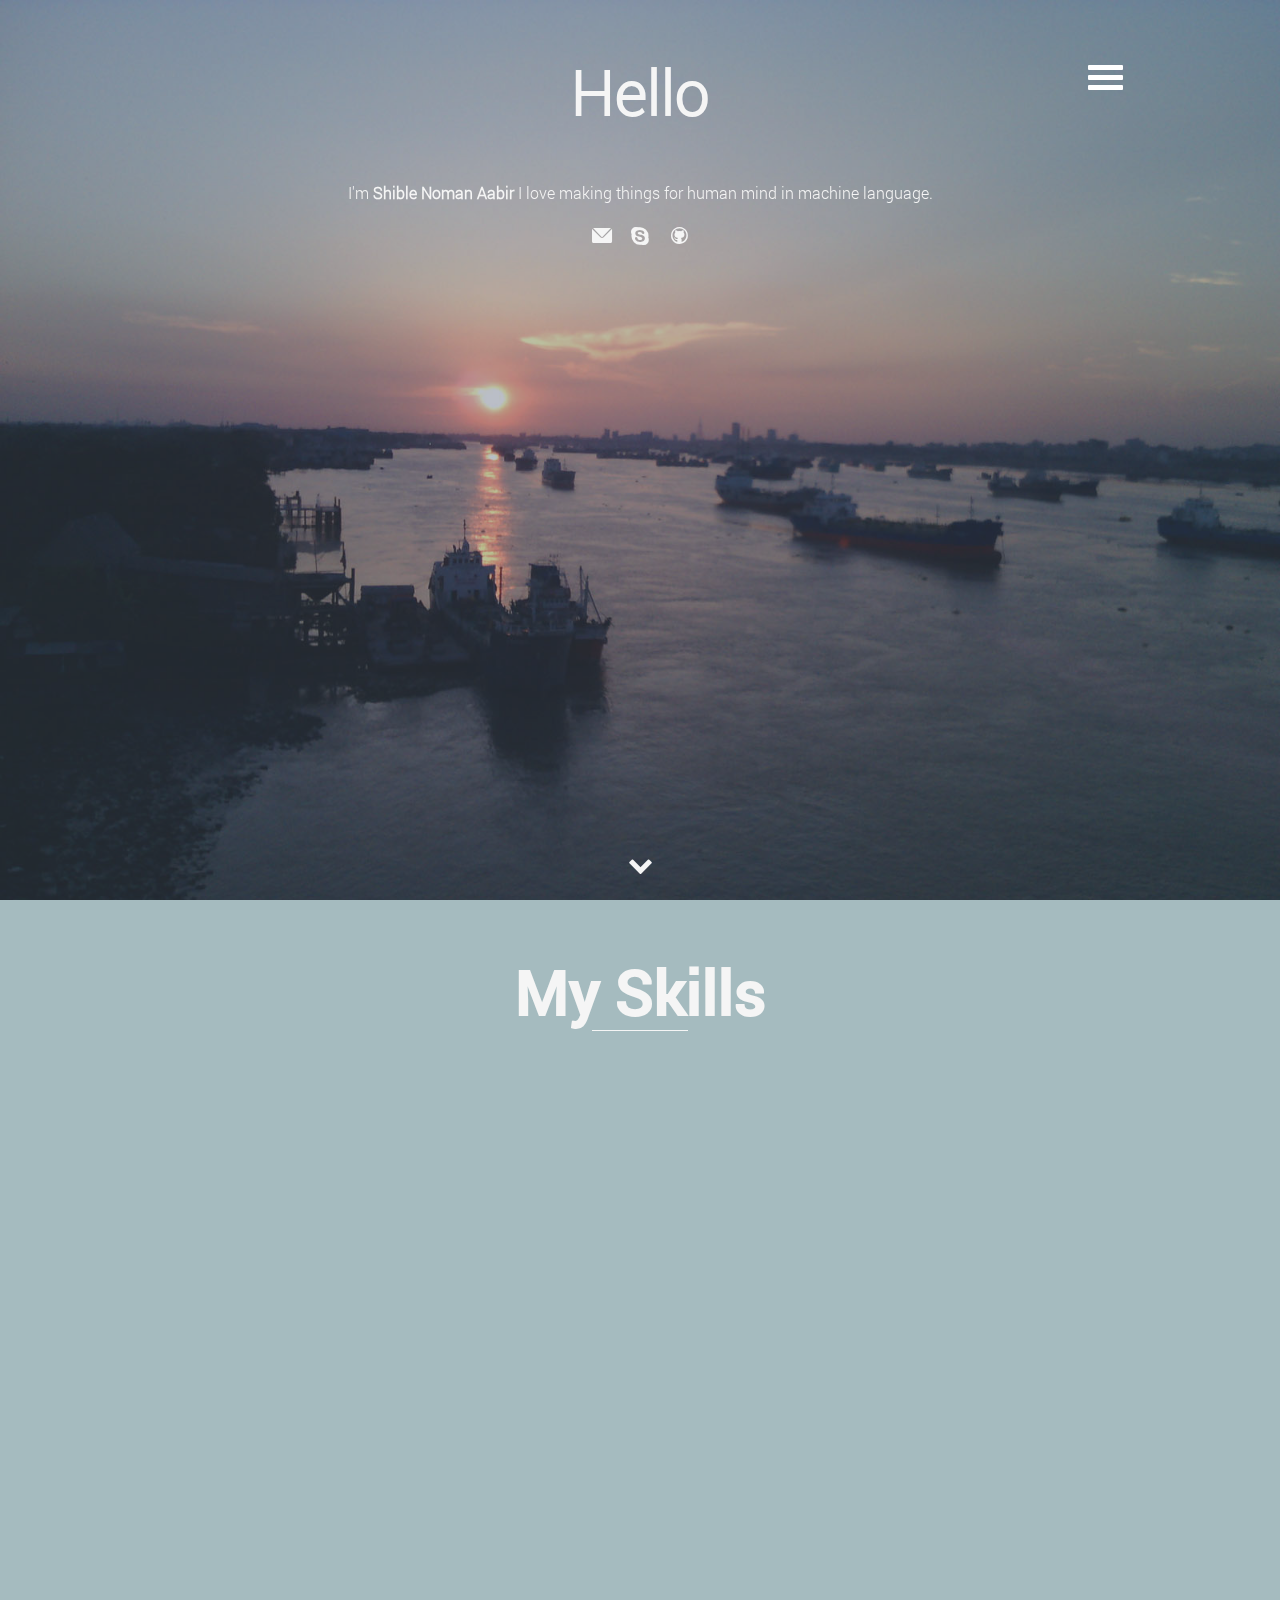
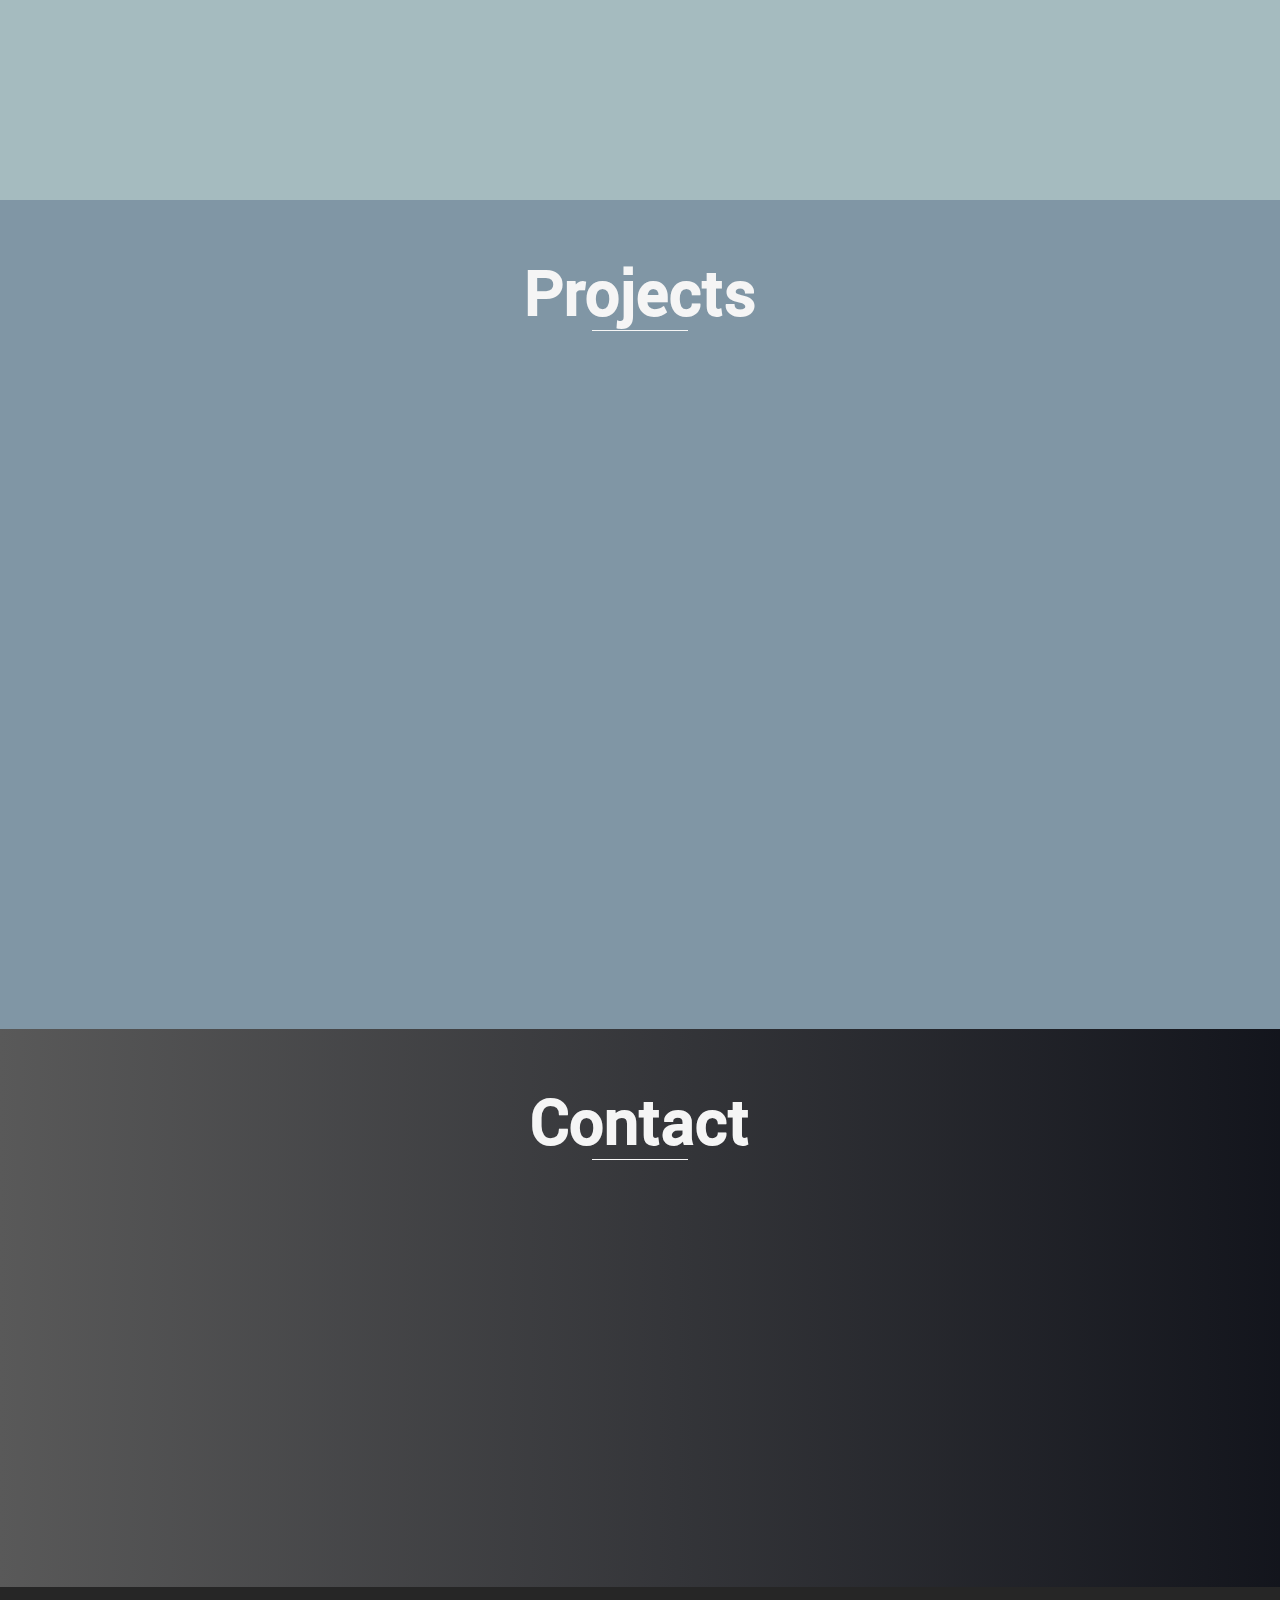
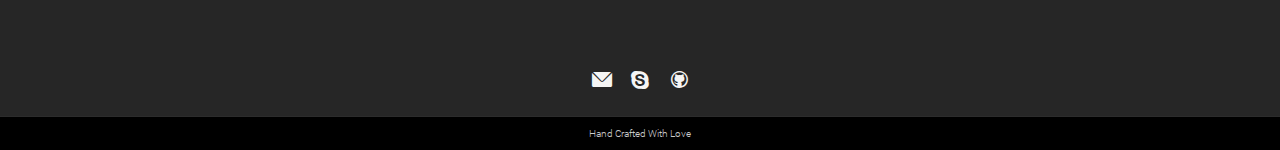
==== index.html @ aaeec803 "Index file changed to HTML" ====
<!DOCTYPE html>
<html lang="en">
<head>
<meta charset="utf-8">
<meta http-equiv="X-UA-Compatible" content="IE=Edge,chrome=1"/>
<meta name="viewport" content="width=device-width, initial-scale=1.0, maximum-scale=1.0, user-scalable=0">
<title> Welcome to Aabir's Protfolio </title>
<meta name="description" content="">
<meta name="author" content="Shible Noman, shblnmn@gmail.com">
<!-- styles -->
<link href="css/normalize.css" rel="stylesheet">
<!-- <link href="css/animate.css" rel="stylesheet"> -->
<link href="css/app.css" rel="stylesheet">
<link href="css/magnific-popup.css" rel="stylesheet">

<!-- styles End -->

<!--[if (gte IE 6)&(lte IE 8)]>
  <script type="text/javascript" src="js/selectivizr-min.js"></script>
<![endif]-->

<!--[if lt IE 9]>
    <script src="js/html5shiv.min.js"></script>
<![endif]-->
</head>

<div class="spinner">
  <div class="cube1"></div>
  <div class="cube2"></div>
</div>

<body>

<div id="body" style="display: none; height: 100%;">

<header id="header">

<div class="container">
	<nav id="nav" style="position: relative;">
		<a id="nav-toggle" href="javascript:void(0)"><span></span></a>
		
		<ul id="show">
			<li><a href="#intro" class="clicked">Top </a>
			<li><a href="#about" id="" class="clicked">About  </a>
			<li><a href="#portfolio" class="clicked">Projects </a>
			<li><a href="#contact" class="clicked">Contact </a>
		</ul>
		
	</nav>
</div>

</header>

<section id="intro" class="fullscreen background" data-type="background" data-speed="8">
	<div class="overlay" style=""></div>
    
    <div class="topFixed">
    
		<div class="container wow fade" id="first">
		
		<h1>Hello</h1>
		
		<p>I'm <strong> Shible Noman Aabir</strong>
		I love making things for human mind in machine language. </p>
		
        <div class="social-box">
        	<div class="social">
                <ul>
                    <li> <a href="javascript:void(0);" target="_blank"> <span class="icon-mail"></span> </a> </li>
                    <li> <a href="javascript:void(0);" target="_blank"> <span class="icon-skype"></span> </a> </li>
                    <li> <a href="javascript:void(0);" target="_blank"> <span class="icon-github-circled-alt2"> </span> </a></li>
                </ul>
            </div>
        </div>
		
	</div>
    
    </div> <!-- to text fixed -->
    
    <div class="down-holder">
        <a href="#about" class="button scroll">
            <span class="icon-down-open"></span>
        </a>
    </div>
    
</section>



<section id="about">

<div class="container">
	<h2> My Skills </h2>
	
	
    <div class="v-center">
    
        <div class="skill-left wow inLeft">
            <p> I have been working almost 4 year in web technology. My primary server side programming language is PHP with Codeigniter framework and I manage backend using MySQL. I also know some CakePHP and Laravel framework. The client side technologies that I use are CSS with SASS preprocessor, JavasScript with Jquery library and Ajax. I love to discover and use HTML5 and CSS3 power to latest development trend. I have an expert hand in custom build of WordPress CMS themes. I use GIT and GitHub for collaboration. <br /> I also love to read about latest web technologies, technic and tutorials through my RSS reader.
      </p>
        </div>
	
		<div class="skill-right">
		<div class="big-circle wow zoomIn">
		   
			<div class="small-circle wow one" id="html"><i class="icon-html5-1"></i></div>
			<div class="small-circle wow two" id="css"><i class="icon-css3"></i></div>
			<div class="small-circle wow three" id="js"><i class="icon-javascript"></i></div>
			<div class="small-circle wow four" id="php"><i class="icon-php-alt"></i></div>
			<div class="small-circle wow five" id="mysql"><i class="icon-mysql-alt"></i></div>
			<div class="small-circle wow six" id="wp"><i class="icon-wordpress"></i></div>
		   
            <div class="center-circle"> <div class="skill-text"> </div></div>
           
           
		</div>
	</div>
    
    </div>

</div>

</section>

<section id="portfolio">

<div class="container">
	<h2> Projects </h2>
</div>

<div class="grid">

	<figure class="effect wow portfolio-In-1">
		<img src="images/projects/botter.png" alt="Botter"/>
		<figcaption>
			<h3>Botter Wine</h3>
			<p><span class="icon-popup"><a href="#portfolio1">&nbsp;</a></span></p>
		</figcaption>			
	</figure>
	
	<figure class="effect wow portfolio-In-2">
		<img src="images/projects/ilcaneistruito.png" alt="Ilcaneistruito" />
		<figcaption>
			<h3>Ilcaneistruito</h3>
			<p><span class="icon-popup"><a href="#portfolio2">&nbsp;</a></span></p>
		</figcaption>			
	</figure>
	
	<figure class="effect wow portfolio-In-3">
		<img src="images/projects/freehousevaluer.png" alt="FreeHouseValuer"/>
		<figcaption>
			<h3>Freehousevaluer</h3>
			<p><span class="icon-popup"><a href="#portfolio3">&nbsp;</a></span></p>
		</figcaption>			
	</figure>
	
	<figure class="effect wow portfolio-In-4">
		<img src="images/projects/bartaprobaho.png" alt="Barta probaho"/>
		<figcaption>
			<h3>Barta Probaho</h3>
			<p> <span class="icon-popup"><a href="#portfolio4">&nbsp;</a></span> </p>
		</figcaption>			
	</figure>
	
	<figure class="effect wow portfolio-In-1">
		<img src="images/projects/RTCL.png" alt="RTCL Properties and Developers"/>
		<figcaption>
			<h3>RTCL</h3>
			<p> <span class="icon-popup"><a href="#portfolio5">&nbsp;</a></span> </p>
		</figcaption>			
	</figure>
	
	<figure class="effect wow portfolio-In-2">
		<img src="images/projects/innatseaside.png" alt="Inn at SeaSide"/>
		<figcaption>
			<h3>Inn at Sea Side</h3>
			<p> <span class="icon-popup"><a href="#portfolio6">&nbsp;</a></span> </p>
		</figcaption>			
	</figure>
	<figure class="effect wow portfolio-In-3">
		<img src="images/projects/bup.png" alt="Bangladesh University Of Professionals (BUP)" />
		<figcaption>
			<h3>BUP</span></h3>
			<p> <span class="icon-popup"><a href="#portfolio7">&nbsp;</a></span> </p>
		</figcaption>			
	</figure>
	
	<figure class="effect wow portfolio-In-4">
		<img src="images/projects/rms.png" alt="Recruitment Management System (RMS) "/>
		<figcaption>
			<h3>RMS</span></h3>
			<p><span class="icon-popup"><a href="#portfolio8">&nbsp;</a></span></p>
		</figcaption>			
	</figure>
  
</div>

<!-- popup content --> 

<div class="test-popup white-popup mfp-hide" id="portfolio1">  

  <div class="pop-image">
	<img src="images/projects/botter.png" alt="Botter"/>
  </div>
  
  <div class="pop-desc">
	<h3> What I Perform </h3>
	<ul>
		<li> Converted the design into HTML and CSS </li>
		<li> Make the design device independent (RWD) </li>
		<li> Code for WordPress CMS </li>
		<li> Use Ajax to fetch content </li>
		<li> WP custom post type, post meta box and theme options used </li>
	</ul>
  </div>
  
</div>

<div class="test-popup white-popup mfp-hide" id="portfolio2">  

  <div class="pop-image">
	<img src="images/projects/ilcaneistruito.png" alt="Ilcaneistruito" />
  </div>
  
  <div class="pop-desc">
	<h3> What I Perform </h3>
	<ul>
		<li> Converted the design into HTML and CSS </li>
		<li> Make the design device independent (RWD) </li>
		<li> Code for WordPress CMS </li>
		<li> WP custom post type, post meta box and theme options used </li>
		<li> WP WooCommerce plugin integration and customization </li>
	</ul>
  </div>
  
</div>

<div class="test-popup white-popup mfp-hide" id="portfolio3">  

  <div class="pop-image">
	<img src="images/projects/freehousevaluer.png" alt="Freehouse Valuer "/>
  </div>
  
  <div class="pop-desc">
	<h3> What I Perform </h3>
	<ul>
		<li> Converted the design into HTML and CSS </li>
        <li> Made the design device independent (RWD) </li>
		<li> Code for WordPress CMS </li>
		<li> WP custom post type, post meta box and theme options used </li>
		<li> Ajax submitted forms design and send form data through email </li>
		<li> MailChimp integration </li>
	</ul>
  </div>
  
</div>

<div class="test-popup white-popup mfp-hide" id="portfolio4">  

  <div class="pop-image">
	<img src="images/projects/bartaprobaho.png" alt="Barta Probaho"/>
  </div>
  
  <div class="pop-desc">
	<h3> What I Perform </h3>
	<ul>
    	<li> Planning, designing and coding </li>
    	<li> Requirement analysis, database design </li>
		<li> Front end and back end coding in CodeIgniter(CI) </li>
		<li> BootStrap CSS framework used for RWD </li>
		<li> Admin panel for content upload </li>
	</ul>
  </div>
  
</div>

<div class="test-popup white-popup mfp-hide" id="portfolio5">  

  <div class="pop-image">
	<img src="images/projects/RTCL.png" alt="RTCL Properties and Developers Ltd."/>
  </div>
  
  <div class="pop-desc">
	<h3> What I Perform </h3>
	<ul>
    	<li> Design is all device compatible(RWD) </li>
        <li> Requirement analysis, database design </li>
		<li> Front end and back end coding in CodeIgniter(CI) </li>
        <li> Admin panel for content upload </li>
	</ul>
  </div>
  
</div>

<div class="test-popup white-popup mfp-hide" id="portfolio6">  

  <div class="pop-image">
	<img src="images/projects/innatseaside.png" alt="Inn at SeaSide" />
  </div>
  
  <div class="pop-desc">
	<h3> What I Perform </h3>
	<ul>
		<li> Converted the design into HTML and CSS </li>
        <li> Front end and back end coding in CodeIgniter(CI) </li>
		<li> Admin panel for content upload </li>
		<li> Booking API integreation </li>
	</ul>
  </div>
  
</div>

<div class="test-popup white-popup mfp-hide" id="portfolio7">  

  <div class="pop-image">
	<img src="images/projects/bup.png" alt="Bangladesh University of Professionals (BUP)"/>
  </div>
  
  <div class="pop-desc">
	<h3> What I Perform </h3>
	<ul>
		<li> University management system for Bangladesh University of Professinals(BUP) </li>
		<li> Worked as core programmer in a team </li>
		<li> Developed two modules individually </li>
        <li> Build on top of CodeIgniter(CI)</li>
		<li> Wrote database trigger, query and CI code merge with the team members </li>
	</ul>
  </div>
  
</div>

<div class="test-popup white-popup mfp-hide" id="portfolio8">  

  <div class="pop-image">
	<img src="images/projects/rms.png" alt="Recruitment Management System (RMS)"/>
  </div>
  
  <div class="pop-desc">
	<h3> What I Perform </h3>
	<ul>
		<li> Recruitment management system (RMS) </li>
		<li> Build as product for medium to large companies for bulk recruitment </li>
		<li> Build on top of CodeIgniter(CI)</li>
		<li> I alone build the project </li>
		<li> Wrote database trigger, query and CI code </li>
	</ul>
  </div>
  
</div>

<!-- popup content end --> 


</section>

<section id="contact">
	<div class="contact-bg">
	
		<div class="container">
		<h2>Contact</h2>
        	<div id="form-success"></div>
			<div class="contact-wrapper">
				<div class="form-wrapper">
					<div class="contact-form">
					<form method="post" id="contact-form" class="wow contact-in">
								<div>
									
									<span><input name="userName" type="text" class="textbox" placeholder="Name" parsley-required="true" parsley-error-message=""></span>
								</div>
								<div>
									
									<span><input name="userEmail" type="text" class="textbox" placeholder="Email" parsley-required="true" parsley-error-message="" parsley-type="email"></span>
								</div>
								<div>
									
									<span> <textarea id="userMessage" name="userMessage" placeholder="Massage" parsley-required="true" parsley-error-message=""></textarea> </span>
								</div>
							   
                               <input type="hidden" id="contact_form_recipient" name="contact_form_recipient" value="shblnmn@gmail.com" class="" />
                               
								<button class="sub"> Send </button>
							 
						</form>			
					</div>
				</div>
			</div>
			
		
		</div>
	</div>
</section>

<footer id="footer">

	<div class="social">
		<ul>
			<li> <a href="javascript:void(0);" target="_blank"> <span class="icon-mail"></span> </a> </li>
			<li> <a href="javascript:void(0);" target="_blank"> <span class="icon-skype"></span> </a> </li>
			<li> <a href="javascript:void(0);" target="_blank"> <span class="icon-github-circled-alt2"> </span> </a></li>
		</ul>
		
	</div>
    
	<div class="footer-credit">
    	<p> Hand Crafted With Love </p>
    </div>
    
</footer>

</div>  <!-- Body ID End --> 

<!-- include js -->
<!-- fall back to local if offline -->
<script src="//code.jquery.com/jquery-1.11.0.min.js"></script>
<script>window.jQuery || document.write('<script src="js/jquery-1.11.0.min.js"><\/script>')</script>
<script src="js/wow.min.js"></script>
<script src="js/jquery-visibility.js"></script>
<script src="js/jquery.magnific-popup.min.js"></script>
<script src="js/parsley.js"></script>
<script src="js/custom.js"></script>
<!-- include js -->

</body>

</html>
---- css/app.css ----
html {
  position: relative;
  height: 100%; }

body {
  width: 100%;
  height: 100%;
  margin: 0 auto;
  background: #ffffff;
  -webkit-text-size-adjust: auto;
  -webkit-font-smoothing: antialiased;
   font-family: "Roboto-Light";  }

*, *:before, *:after {
  -webkit-appearance: none;
  -webkit-border-radius: 0;
  -moz-box-sizing: border-box;
  -webkit-box-sizing: border-box;
  box-sizing: border-box; }

a, a:active, a:hover {
  outline: none;
  text-decoration: none;
  color: #EE6459; }

ol, ul {
  list-style: none;
  padding: 0;
  margin: 0; }

img, object, embed {
  /*max-width: 100%; */}

img {
  -ms-interpolation-mode: bicubic; }
  
@font-face {
 font-family: "Roboto-Light";
 src: url('fonts/Roboto-Light.ttf');
} 

@font-face {
 font-family: "Roboto-Thin";
 src: url('fonts/Roboto-Thin.ttf');
} 

@font-face {
 font-family: "Roboto-Medium";
 src: url('fonts/Roboto-Medium.ttf');
} 

@font-face {
  font-family: 'fontello';
  src: url('fonts/fontello.eot?4535251');
  src: url('fonts/fontello.eot?4535251#iefix') format('embedded-opentype'),
       url('fonts/fontello.woff?4535251') format('woff'),
       url('fonts/fontello.ttf?4535251') format('truetype'),
       url('fonts/fontello.svg?4535251#fontello') format('svg');
  font-weight: normal;
  font-style: normal;
}

@font-face {
  font-family: "FontMfizz";
  src: url("fonts/font-mfizz.eot");
  src: url("fonts/font-mfizz.eot?#iefix") format("embedded-opentype"),
       url("fonts/font-mfizz.woff") format("woff"),
       url("fonts/font-mfizz.ttf") format("truetype"),
       url("fonts/font-mfizz.svg#font-mfizz") format("svg");
  font-weight: normal;
  font-style: normal;
}

/*#loading {
	background: #F4FFFF  url('../images/loading.gif') no-repeat center center;
	height: 100%;
	width: 100%;
	position: fixed;
	z-index: 5;
}*/

.spinner {
  margin: 100px auto;
  width: 32px;
  height: 32px;
  position: relative;
  z-index: 11;
}

.cube1, .cube2 {
  background-color: #333;
  width: 10px;
  height: 10px;
  position: absolute;
  top: 0;
  left: 0;
  
  -webkit-animation: cubemove 1.8s infinite ease-in-out;
  animation: cubemove 1.8s infinite ease-in-out;
}

.cube2 {
  -webkit-animation-delay: -0.9s;
  animation-delay: -0.9s;
}

@-webkit-keyframes cubemove {
  25% { -webkit-transform: translateX(42px) rotate(-90deg) scale(0.5) }
  50% { -webkit-transform: translateX(42px) translateY(42px) rotate(-180deg) }
  75% { -webkit-transform: translateX(0px) translateY(42px) rotate(-270deg) scale(0.5) }
  100% { -webkit-transform: rotate(-360deg) }
}

@keyframes cubemove {
  25% { 
    transform: translateX(42px) rotate(-90deg) scale(0.5);
    -webkit-transform: translateX(42px) rotate(-90deg) scale(0.5);
  } 50% { 
    transform: translateX(42px) translateY(42px) rotate(-179deg);
    -webkit-transform: translateX(42px) translateY(42px) rotate(-179deg);
  } 50.1% { 
    transform: translateX(42px) translateY(42px) rotate(-180deg);
    -webkit-transform: translateX(42px) translateY(42px) rotate(-180deg);
  } 75% { 
    transform: translateX(0px) translateY(42px) rotate(-270deg) scale(0.5);
    -webkit-transform: translateX(0px) translateY(42px) rotate(-270deg) scale(0.5);
  } 100% { 
    transform: rotate(-360deg);
    -webkit-transform: rotate(-360deg);
  }
}

[class^="icon-"]:before, [class*=" icon-"]:before {
  font-family: "fontello";
  font-style: normal;
  font-weight: normal;
  speak: none;
 
  display: inline-block;
  text-decoration: inherit;
  width: 1em;
  margin-right: .2em;
  text-align: center;
  /* opacity: .8; */
 
  /* For safety - reset parent styles, that can break glyph codes*/
  font-variant: normal;
  text-transform: none;
     
  /* fix buttons height, for twitter bootstrap */
  line-height: 1em;
 
  /* Animation center compensation - margins should be symmetric */
  /* remove if not needed */
  margin-left: .2em;
 
  /* you can be more comfortable with increased icons size */
  /* font-size: 120%; */
 
  /* Uncomment for 3D effect */
  /* text-shadow: 1px 1px 1px rgba(127, 127, 127, 0.3); */
}
 
.icon-mail:before { content: '\e800'; } /* '' */
.icon-github-circled-alt2:before { content: '\e801'; } /* '' */
.icon-skype:before { content: '\e802'; } /* '' */
.icon-html5-1:before { content: '\e803'; } /* '' */
.icon-css3:before { content: '\e804'; } /* '' */
.icon-wordpress:before { content: '\e805'; } /* '' */
.icon-down-open:before { content: '\e806'; } /* '' */
.icon-popup:before { content: '\e807'; } /* '' */
.icon-cancel:before { content: '\e808'; } /* '' */

.icon-php-alt:before, .icon-javascript:before, .icon-mysql-alt:before { font-family: "FontMfizz"; }

.icon-php-alt:before { content: "\f14a"; }
.icon-javascript:before { content: "\f148"; }
.icon-mysql-alt:before { content: "\f121"; }


h2, h3 {
	font-family: "Roboto-Medium";
}

h3 { font-size: 20px;}

input[type="text"], input[type="email"], input[type="password"], input[type="submit"] {
  border-radius: 0;
  -webkit-border-radius: 0;
  -webkit-appearance: none; }

.clearfix {
  overflow: hidden;
  clear: both; }

.main-shaining {
  min-width: 1200px; }

.container {
  width: 960px;
  margin: 0 auto;
  padding: 0;
  position: relative; }

.background {
  background-repeat: no-repeat;
  /* custom background-position */
  background-position: 50% 50%;
  /* ie8- graceful degradation */
  background-position: 50% 50% \9  !important; }

#intro {
	background:url('../images/6.jpg') no-repeat fixed center top rgba(0, 0, 0, 0); background-size: cover; -webkit-background-size: cover; -moz-background-size: cover; height: 400px;
}

.overlay:before {
	content: ''; 
	background-color: rgba(86, 94, 117, 0.4);
  	background-blend-mode: overlay; 
	-webkit-background-size: cover; 
	 background-size: cover;
	position: absolute; top: 0; height: 100%; width: 100%;
}

.fullscreen {
  width: 100%;
  min-height: 100%; 
}

#header {
  position: fixed;
  z-index: 10;
  left: 0;
  top: 0;
  width: 100%;
  background: #fff;
  background: rgba(255, 255, 255, 0);
  height: 3em;
  line-height: 3em; }

#nav {
  float: right;
  margin: 65px 0 0 0;
  cursor: pointer;
  width: 65px; }
  #nav ul#show {
    display: none;
	margin-top: 45px;
	margin-left: 22px;
	position: relative;
	}
  #nav li {
    width: 65px;
    margin: 10px 0px 10px 15px;
    line-height: 12px; }
  #nav a {
    color: #f5f5f5; }
  #nav a:hover {
    color: #fff; }

	#nav ul a:after { 
	background: #f5f5f5;
    content: "-";
    display: inline-block;
    left: 47px;
    line-height: 1px;
    margin-left: -15px;
    margin-top: 17px;
    overflow: hidden;
    padding-bottom: 2px;
    position: absolute;
    text-indent: -999em;
    transition: all 0.5s ease 0s;
    width: 0;
}
	
#nav ul a:hover:after { 
    margin-left: -30px;
    margin-top: 17px;
    width: 50px;
}

.topFixed {
	position: fixed;
	width: 100%;
}
	
.skill-left, .skill-right{
	float: left;
	width: 50%;
}	

.inLeft {
	animation: left_in 1s ease ;
	-webkit-animation: left_in 1s ease 
}

.v-center{padding-top: 5%;}

@keyframes left_in {
	0% {
		opacity: 0;
		-webkit-transform: translateX(-100px);
		transform: translateX(-100px);
	}
	
	100% {
		opacity: 1;
		-webkit-transform: translateX(0);
		transform: translateX(0);
	}
}

@-webkit-keyframes left_in {
	0% {
		opacity: 0;
		-webkit-transform: translateX(-100px);
		transform: translateX(-100px);
	}
	
	100% {
		opacity: 1;
		-webkit-transform: translateX(0);
		transform: translateX(0)
	}
}

.portfolio-In-1 {
	animation: portfolioIn1 1s 0.5s ease ;
	-webkit-animation: portfolioIn1 1s 0.5s ease;
}

@keyframes portfolioIn1 {
	0%{
		opacity: 0;
		transform: translateX(-20px);
	}
	
	100%{
		opacity: 1;
		transform: translateX(0);
	}
}

@-webkit-keyframes portfolioIn1 {
	0%{
		opacity: 0;
		-webkit-transform: translateX(-20px);
	}
	
	100%{
		opacity: 1;
		-webkit-transform: translateX(0);
	}
}

.portfolio-In-2{
	animation: portfolioIn2 1s 0.7s ease ;
	-webkit-animation: portfolioIn2 1s 0.7s ease;
}

@keyframes portfolioIn2 {
	0%{
		opacity: 0;
		transform: translateX(-20px);
	}
	100%{
		opacity: 1;
		transform: translateX(0);
	}
}

@-webkit-keyframes portfolioIn2 {
	0%{
		opacity: 0;
		-webkit-transform: translateX(-20px);
	}
	
	100%{
		opacity: 1;
		-webkit-transform: translateX(0);
	}
}

.portfolio-In-3{
	animation: portfolioIn3 1s 0.5s ease ;
	-webkit-animation: portfolioIn3 1s 0.5s ease;
}

@keyframes portfolioIn3 {
	0%{
		opacity: 0;
		transform: translateX(20px);
	}
	
	100%{
		opacity: 1;
		transform: translateX(0);
	}
}

@-webkit-keyframes portfolioIn3 {
	0%{
		opacity: 0;
		-webkit-transform: translateX(20px);
	}
	
	100%{
		opacity: 1;
		-webkit-transform: translateX(0);
	}
}

.portfolio-In-4{
	animation: portfolioIn4 1s 0.7s ease ;
	-webkit-animation: portfolioIn4 1s 0.7s ease;
}

@keyframes portfolioIn4 {
	0%{
		opacity: 0;
		transform: translateX(20px);
	}
	
	100%{
		opacity: 1;
		transform: translateX(0);
	}
}

@-webkit-keyframes portfolioIn4 {
	0%{
		opacity: 0;
		-webkit-transform: translateX(20px);
	}
	
	100%{
		opacity: 1;
		-webkit-transform: translateX(0);
	}
}

.contact-in{
	animation: contactIn 1s 0.7s ease;
	-webkit-animation: contactIn 1s 0.7s ease;
}

@keyframes contactIn {
	0%{
		opacity: 0;
		transform: translateY(40px);
	}
	
	100%{
		opacity: 1;
		transform: translateY(0);
	}
}

@-webkit-keyframes contactIn {
	0%{
		opacity: 0;
		 -webkit-transform: translateY(40px);
		transform: translateY(40px);
	}
	
	100%{
		opacity: 1;
		-webkit-transform: translateY(0);
		transform: translateY(0);
	}
}
	
@-webkit-keyframes fadeOut {
  0% {
    opacity: 1;
  }

  100% {
    opacity: 0;
  }
}

@keyframes fadeOut {
  0% {
    opacity: 1;
  }

  100% {
    opacity: 0;
  }
}

.fadeOut {
  -webkit-animation: fadeOut 1s 0.7s ease;
  animation: fadeOut 1s 0.7s ease;
}

svg {
	margin-top: 5px;
}

.triangle{
	width: 0;
	height: 0;
	border-right: 100px solid transparent;
	border-left: 100px solid transparent;
	border-bottom: 200px solid skyblue; 
}

svg line {
	stroke-dasharray: 200;
	-webkit-transition: -webkit-transform 1s;
	transition: transform 1s;
	stroke-width: 5;
	stroke: #000FFF;
	fill: none;
}

a:hover svg line {
	-webkit-transform: translatex(50px);
	-moz-transform: translatex(50px);
	stroke: #000;
  
}	
	
.container p, .container h2, .container h1 {
  margin: 0;
  padding: 0;
  color: whitesmoke;
  text-align: center; }

.container h1{
	font-size: 65px;
} 

#about .container p {
	text-align: left; 
}
  
.container h2, .container h1 {
  padding: 50px 0;
  font-size: 62px; }

.down-holder { text-align: center; }

.button {
  position: absolute; 
  bottom: 20px;
  left:0;
  right:0;
  display: inline-block;
  font-size: 25px;
  color: #f5f5f5; }
  
.button:hover {
	color: #ffffff;
}  

.social-box {
	margin-top: 20px; 	
}

#about {
  background: #A5BBBF;
  clear: both; 
  overflow: hidden;
  padding-bottom: 100px;
  height: 100%
}

#portfolio {
	background: #8096A5;
}  

.skill-wrapper {
	width: 400px;
	margin: 0 auto; 
	clear: both;
	position: relative;
	padding-bottom: 400px;
}

#content {
  margin: 0 auto;
  padding: 50px 0; 
}


#nav-toggle { position: absolute; left: 50%; top: 0; }

#nav-toggle { cursor: pointer; padding: 10px 35px 16px 0px; }
#nav-toggle span, #nav-toggle span:before, #nav-toggle span:after {
  cursor: pointer;
  border-radius: 1px;
  height: 5px;
  width: 35px;
  background: white;
  position: absolute;
  display: block;
  content: '';
}
#nav-toggle span:before {
  top: -10px; 
}
#nav-toggle span:after {
  bottom: -10px;
}

#nav-toggle span, #nav-toggle span:before, #nav-toggle span:after {
  transition: all 500ms ease-in-out;
}
#nav-toggle.active span {
  background-color: transparent;
}
#nav-toggle.active span:before, #nav-toggle.active span:after {
  top: 0;
}
#nav-toggle.active span:before {
  transform: rotate(45deg);
  -webkit-transform: rotate(45deg);
}
#nav-toggle.active span:after {
  transform: rotate(-45deg);
  -webkit-transform: rotate(-45deg);
}


.white-popup {
  position: relative;
  background: #FFF;
  padding: 20px;
  width: auto;
  max-width: 1024px;
  margin: 20px auto;
  overflow: hidden;
}

.pop-image, .pop-desc { float: left; }
.pop-image { width: 65%; }
.pop-desc { width: 32%; margin-left: 20px;}
.pop-desc h3 { color: #6a6a6a; }
.pop-image img { width: 640px; height: auto; }
.pop-desc h2:after { position: relative; border: none; }
.pop-desc h2 { font-size: 24px; color: #222; padding: 0; margin: 0 0 15px 0; line-height: 22px;  }
.pop-desc ul { list-style: disc inside none; margin-left: 15px; }
.pop-desc ul li { font-size: 13px; line-height: 22px; }

.grid {
	overflow: hidden;
	margin: 0;
	padding: 3em 0 0 0;
	width: 100%;
	list-style: none;
	text-align: center;
}

.grid figure {
	position: relative;
	z-index: 1;
	display: inline-block;
	overflow: hidden;
	margin: -0.135em;
	width: 25%;
	height: 300px;
	background: #bcbcbc;
	text-align: center;
	cursor: pointer;
}

.grid figure img {
	position: relative;
	display: block;
	min-height: 100%;
	opacity: 0.8;
}

.grid figure figcaption {
	padding: 2em;
	color: #f5f5f5;
	text-transform: uppercase;
	font-size: 1.25em;
	-webkit-backface-visibility: hidden;
	backface-visibility: hidden;
}

.grid figure figcaption::before,
.grid figure figcaption::after {
	pointer-events: none;
}

.grid figure figcaption,
.grid figure a {
	position: absolute;
	top: 0;
	left: 0;
	width: 100%;
	height: 100%;
}

.grid figure a {
	z-index: 1000;
	text-indent: 200%;
	white-space: nowrap;
	font-size: 0;
	opacity: 0;
}

figure.effect img {
	width: -webkit-calc(100% + 50px);
	width: calc(100% + 50px);
	opacity: 0.7;
	-webkit-transition: opacity 0.35s, -webkit-transform 0.35s;
	transition: opacity 0.35s, transform 0.35s;
	-webkit-transform: translate3d(-40px,0, 0);
	transform: translate3d(-40px,0,0);
}

figure.effect:hover img {
	/*-webkit-transform: translate3d(0,0,0);
	transform: translate3d(0,0,0);*/
}

figure.effect figcaption::before,
figure.effect figcaption::after {
	position: absolute;
	top: 30px;
	right: 30px;
	bottom: 30px;
	left: 30px;
	content: '';
	opacity: 0;
	-webkit-transition: opacity 0.35s, -webkit-transform 0.35s;
	transition: opacity 0.35s, transform 0.35s;
}

figure.effect figcaption::before {
	border-top: 1px solid #fff;
	border-bottom: 1px solid #fff;
	-webkit-transform: scale(0,1);
	transform: scale(0,1);
}

figure.effect figcaption::after {
	border-right: 1px solid #fff;
	border-left: 1px solid #fff;
	-webkit-transform: scale(1,0);
	transform: scale(1,0);
}

figure.effect h3 {
	padding-top: 30%;
	-webkit-transition: -webkit-transform 0.35s;
	transition: transform 0.35s;
	-webkit-transform: translate3d(0,-20px,0);
	transform: translate3d(0,-20px,0);
}

figure.effect p {
	/*padding: 20px 2.5em;*/
	opacity: 0;
	-webkit-transition: opacity 0.35s, -webkit-transform 0.35s;
	transition: opacity 0.35s, transform 0.35s;
	-webkit-transform: translate3d(0,20px,0);
	transform: translate3d(0,20px,0);
}

figure.effect:hover {
	opacity: 0.8; 
	background: #131726;
	-webkit-transition: 0.2s background linear;
	transition: 0.2s background linear;
}

figure.effect:hover figcaption::before,
figure.effect:hover figcaption::after {
	opacity: 1;
	-webkit-transform: scale(1);
	transform: scale(1);
}

figure.effect:hover h2,
figure.effect:hover p {
	opacity: 1;
	-webkit-transform: translate3d(0,0,0);
	transform: translate3d(0,0,0);
}

#contact{
	background: #131726;
}

.contact-bg {
	background: linear-gradient(to right, rgba(0,0,0,1) 0%, rgba(28,28,28,1) 0%, rgba(43,43,43,1) 0%, rgba(17,17,17,1) 0%, rgba(0,10,31,1) 0%, rgba(102,102,102,1) 0%, rgba(89,89,89,1) 0%, rgba(19,19,19,0.5) 100%), url('../images/contact.jpg') no-repeat fixed center top rgba(0, 0, 0, 0); background-size: cover;
	
}

.contact-wrapper { width: 100%;  margin: 0 auto; }
.form-wrapper {
	overflow: hidden; 
}

form#contact-form input[type="text"], form#contact-form textarea {
    color: #9a9aa2;
    outline: medium none;
    padding: 2% 3%;
    width: 94%;
	border: 1px solid #cfd0d0;
	font-size:0.85em;
	display: block;
}

input[type="text"], input[type="email"], textarea{ background: transparent;}

.sub:hover:after { height: 100%; }

.sub:after {
	content: "";
    position: absolute;
    transition: all 0.3s ease 0s;
	z-index: -1;
	background: #fff;
    height: 0;
    left: 0;
    top: 0;
    width: 100%;
} 

.sub {
	border: 1px solid #cfd0d0;
	color: #fff;
	font-family: inherit;
	font-size: inherit;
	color: inherit;
	background: none;
	cursor: pointer;
	padding: 15px 35px;
	display: inline-block;
	text-transform: uppercase;
	letter-spacing: 1px;
	font-weight: 700;
	outline: none;
	position: relative;
	-webkit-transition: all 0.3s;
	-moz-transition: all 0.3s;
	transition: all 0.3s;
}

.sub:hover {
	color: #0e83cd;
	z-index: 1;
}

.contact-form {
	width:50%;
	margin: 2em auto;
}
.address
{
	float:right;
	width: 35%;
	margin: 2em 3em 2em 0em;
}
.address h3
{
	font-size: 1.6em;
}
.address p{
	color:#979797;
	font-size: 1em;
	padding-top: 1em;
}
.contact-form div{
	padding:5px 0;
}
.contact-form span{
	display:block;
	font-size:1em;
	color: #303030;
	padding-bottom:10px;
}
.contact-form textarea{
	resize:none;
	height:120px;		
}

h2:after {
	border-bottom: 1px solid #f5f5f5;
    content: "";
    left: 45%;
    position: absolute;
    top: 130px;
    width: 10%;
}

form#contact-form input[type="text"]::-webkit-input-placeholder, form#contact-form textarea::-webkit-input-placeholder { font-family: "Roboto-Light"; }
form#contact-form input[type="text"]::-moz-placeholder, form#contact-form textarea::-moz-placeholder { font-family: "Roboto-Light"; }

footer#footer {
	background: #262626;
	padding: 80px 0 0 0;
}

.social {
	width: 100%; 
	margin: 0 auto;
	text-align: center;
}
.social li {
	margin-left: 10px;
	display: inline;
}
.social li:first-child {
	margin-left: 0;
}


.social li a {
	color: #f5f5f5;
	transition: all 0.3s ease 0s;
	font-size: 18px;
}

.social li a:hover {
	color: #56c3d7;
}
.parsley-error{ border: 1px solid #E11E2F !important; }
#form-success { font-size: 13px; color: #FFF; }
.footer-credit { border-top: 1px solid #2C2C2C; background: #000; margin-top: 25px; }
.footer-credit p { text-align: center; color: #ccc; padding: 10px 0; font-size: 10px; margin: 0; }

.big-circle {
	width: 350px;
	height: 350px;
	border-radius: 50%; 
	border: 2px solid #e1e1e1; 
	position: relative;
	float: right;
}

.small-circle{
	width: 60px;
	height: 60px;
	border-radius: 50%; 
	border: 1px solid #e1e1e1; 
	position: absolute;
	margin-left: -30px;
	background: #fff;
	font-size: 30px;
	line-height: 50px;
	text-align: center;
	cursor: pointer;
	opacity: 0;
	transition: background 0.5s ease, color 0.5s ease;
}

.small-circle:hover {
	background: #56c3d7; 
	color: #f5f5f5;
}

.one {
	top: -8%;
	right: 40%; 
	animation: in_one .5s 0.3s ease forwards;
	-webkit-animation: in_one .5s 0.3s ease forwards;
}

@keyframes in_one {
	0% {
		opacity: 0;
		transform: translateY(250px);
	}
	100% {
		transform: translateY(0);
		opacity: 1; 
	}
}

@-webkit-keyframes in_one {
	0% {
		opacity: 0;
		-webkit-transform: translateY(250px);
	}
	100% {
		-webkit-transform: translateY(0);
		opacity: 1; 
	}
}

.two {
	top: 15%;
	left: 9%; 
	animation: in_two 0.5s 0.6s ease forwards;
	-webkit-animation: in_two 0.5s 0.6s ease forwards;
}

@keyframes in_two {
	
	0% {
		 opacity: 0;
		transform: translate(180px, 100px);
	}
	100% {
		transform: translate(0);
		opacity: 1; 
	}
}

@-webkit-keyframes in_two {
	
	0% {
		opacity: 0;
		-webkit-transform: translate(180px, 100px);
	}
	100% {
		-webkit-transform: translate(0);
		opacity: 1; 
	}
}

.three{
	right: -1%;
	top: 15%; 
	animation: in_three 0.5s 0.9s ease forwards;
	-webkit-animation: in_three 0.5s 0.9s ease forwards;
}

@keyframes in_three {
	0% {
		 opacity: 0;
		transform: translate(-120px, 90px);
	}
	100% {
		transform: translate(0);
		opacity: 1; 
	}
}

@-webkit-keyframes in_three {
	0% {
		 opacity: 0;
		-webkit-transform: translate(-120px, 90px);
	}
	100% {
		-webkit-transform: translate(0);
		opacity: 1; 
	}
}

.four{
	bottom:14%;
	left: 9%; 
	padding-top: 5px;
	animation: in_four 0.5s 1.2s ease forwards;
	-webkit-animation: in_four 0.5s 1.2s ease forwards;
}

@keyframes in_four {
	0% {
		opacity: 0;
		transform: translate(90px, -90px);
	}
	100% {
		transform: translate(0);
		opacity: 1; 
	}
}

@-webkit-keyframes in_four {
	0% {
		opacity: 0;
		-webkit-transform: translate(90px, -90px);
	}
	100% {
		-webkit-transform: translate(0);
		opacity: 1; 
	}
}

.five{
	bottom:14%;
	right: -2%; 
	animation: in_five 0.5s 1.5s ease forwards;
	-webkit-animation: in_five 0.5s 1.5s ease forwards;
}

@keyframes in_five {
	0% {
		 opacity: 0;
		transform: translate(-80px, -80px);
	}
	100% {
		transform: translate(0);
		opacity: 1; 
	}
}

@-webkit-keyframes in_five {
	0% {
		opacity: 0;
		-webkit-transform: translate(-80px, -80px);
	}
	100% {
		-webkit-transform: translate(0);
		opacity: 1; 
	}
}

.six{
	bottom: -8%;
	right: 40%;
	padding-top: 5px;
	animation: in_six 0.5s 1.8s ease forwards;
	-webkit-animation: in_six 0.5s 1.8s ease forwards;
}

@keyframes in_six {
	0% {
		opacity: 0;
		transform: translateY(-200px);
	}
	100% {
		transform: translate(0);
		opacity: 1; 
	}
}

@-webkit-keyframes in_six {
	0% {
		opacity: 0;
		-webkit-transform: translateY(-200px);
	}
	100% {
		-webkit-transform: translate(0);
		opacity: 1; 
	}
}

.center-circle {
	width: 200px; height: 200px; 
	border-radius: 50%;
	/*position: absolute; top: 21%; left: 22%;*/
	/*animation:turning_cw 10s infinite; */
	margin: 0 auto;
	
}

/*@keyframes turning_cw {
	0%{
		transform: rotate(0deg); }
	100%{
		transform: rotate(360deg); }
}		*/


.skill-text {
	text-align: center;
	color: #222222;
	margin-top: 70%;	
}

@media only screen and (max-width: 640px){
	.container { width: 96%; margin: 0 auto;  }	
	#intro { height: 320px; } 
	.skill-left, .skill-right { width: 100%; margin-bottom: 50px;}
	.big-circle { width: 280px; height: 280px; float: none; margin: 0 auto; }
	.grid figure { width: 100%; }
	#nav { margin: 30px 35px 0 0; }
	.skill-text { margin-top: 50%; }
	.contact-form { width: 80%; }
	.sub { padding: 8px 35px; }
	.pop-image, .pop-desc { width: 100%; }
	.pop-desc { margin: auto; }
	.pop-image img { max-width: 100%; }
}

@media only screen and (min-width: 641px) and (max-width: 960px) {
	.container { width: 96%; margin: 0 auto;  }	
	.button { margin: 20% 0 0; }
	#nav { margin: 30px 35px 0 0; }
	.skill-left, .skill-right { width: 45%; }
	.skill-right { margin-left: 8%; }
	.grid figure { width: 50%; }
	.contact-form { width: 80%; }
	.pop-image img { max-width: 100%; }
}
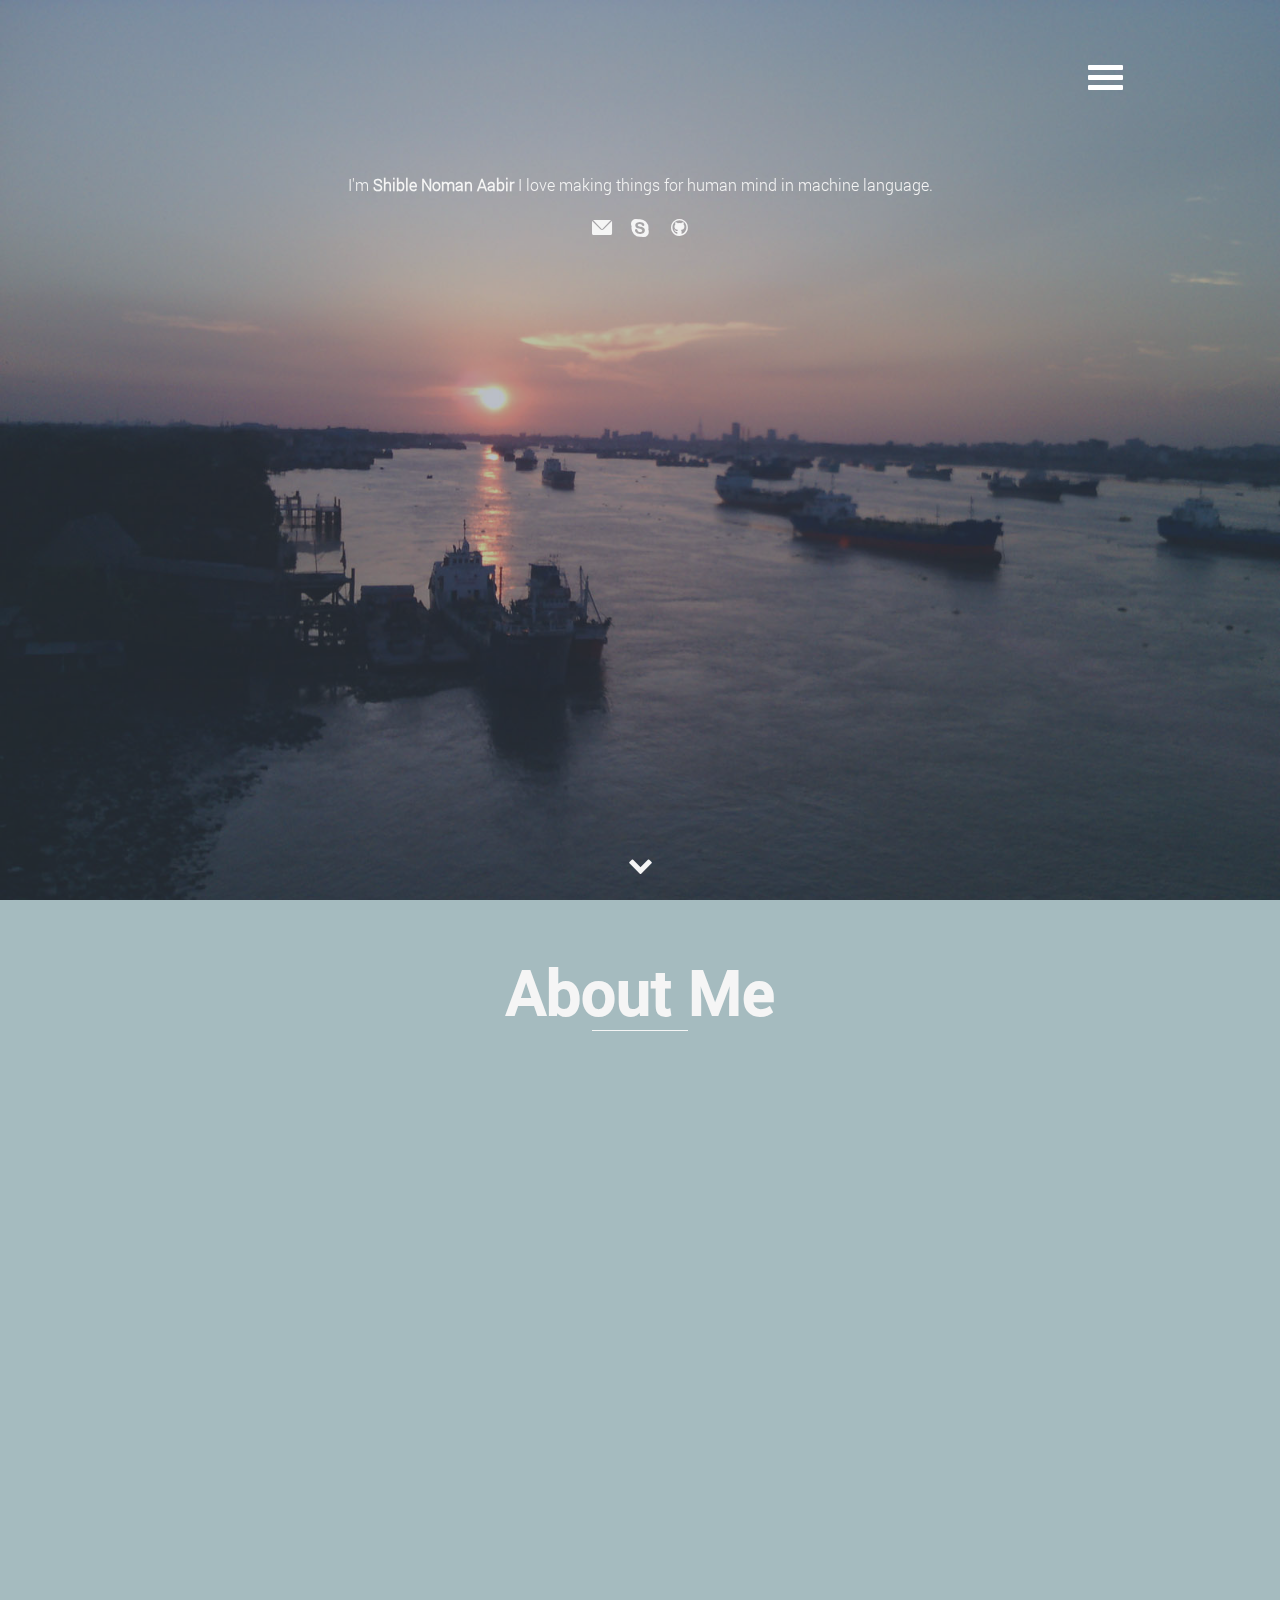
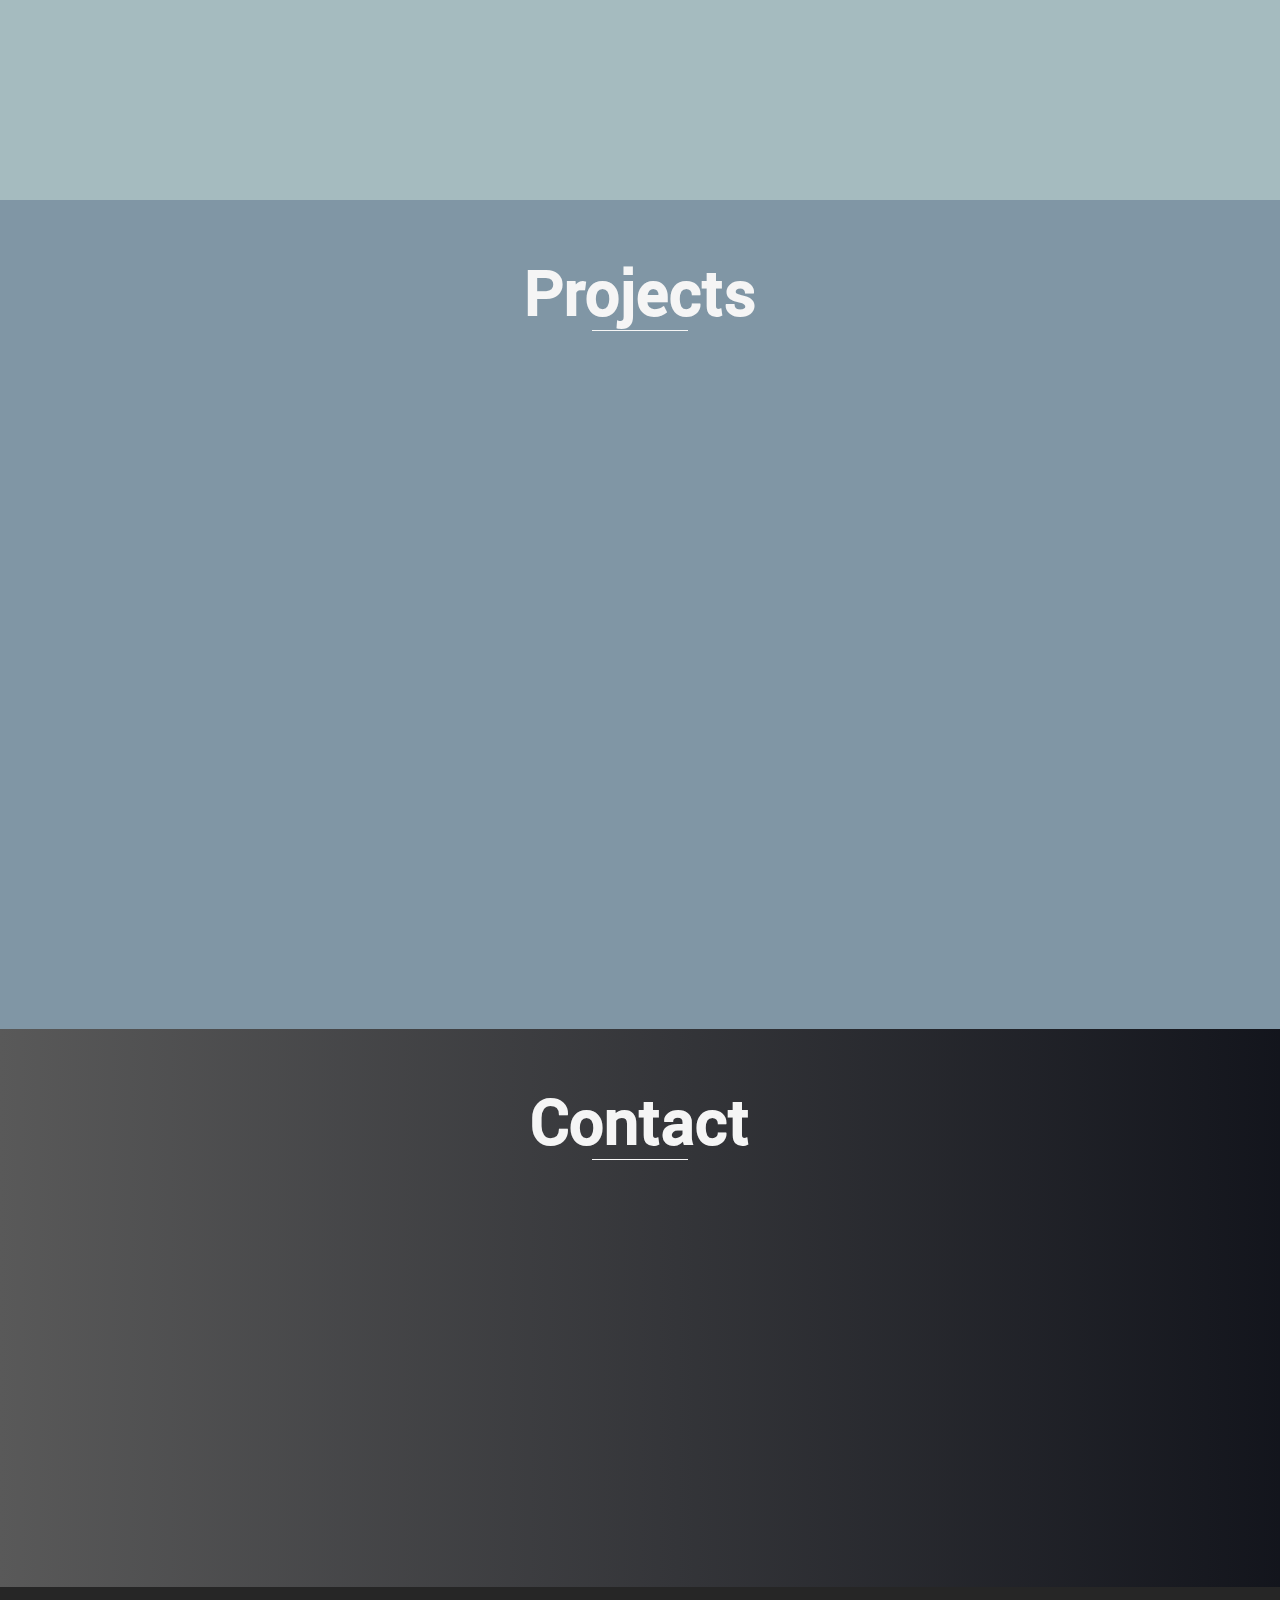
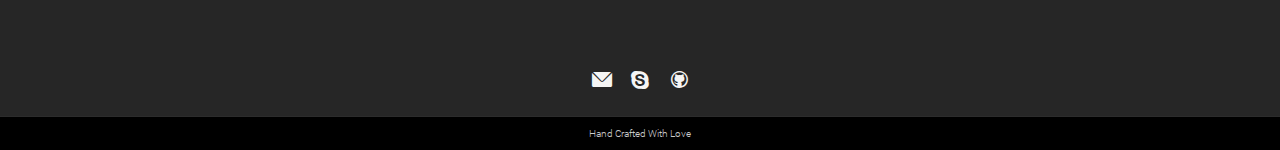
==== commit bde28127: "Index file HTML version" ====
--- a/index.html
+++ b/index.html
@@ -3,13 +3,36 @@
 <head>
 <meta charset="utf-8">
 <meta http-equiv="X-UA-Compatible" content="IE=Edge,chrome=1"/>
+<title> Welcome to Shible Noman Aabir's Protfolio </title>
 <meta name="viewport" content="width=device-width, initial-scale=1.0, maximum-scale=1.0, user-scalable=0">
-<title> Welcome to Aabir's Protfolio </title>
-<meta name="description" content="">
-<meta name="author" content="Shible Noman, shblnmn@gmail.com">
+<meta name="description" content="4 years experience as full-stack web and software developer. Self taught web application developer. ">
+<meta name="keywords" content="full-stack developer, web developer, software developer, e-commerce developer, freelancer , outsourcing developer, HTML5, CSS3, css animation, wordpress custom theme developer, data intensive application, PHP development, mobile web development, html5 mobile websites, responsive web design, CodeIgniter developer, CakePHP developer, Laravel developer" />
+<meta name="author" content="Shible Noman Aabir, shblnmn@gmail.com">
+<meta name="robots" content="index, follow" />
+<meta name="programmer" content="Shible Noman Aabir" />
+<meta name="format-detection" content="telephone=no">
+<!-- Facebook -->
+<meta property="og:title" content="Shible Noman Aabir Portfolio" />
+<meta property="og:site_name" content="Shible Noman Aabir Portfolio" />
+<meta property="og:description" content="4 years experience as full-stack web and software developer. Self taught web application developer. " />
+<meta property="og:url" content="http://shiblenoman.com" />
+<meta property="og:image" content="http://shiblenoman.com/images/facebook_share.png" />
+<meta property="og:type" content="website" />
+<!-- Google Plus -->
+<meta itemprop="name" content="Shible Noman Aabir Portfolio" />
+<meta itemprop="description" content="" />
+<meta itemprop="image" content="http://shiblenoman.com/images/facebook_share.png" />
+<!-- Twitter -->
+<meta name="twitter:card" content="summary" />
+<meta name="twitter:site" content="@to_be_aabir" />
+<meta name="twitter:creator" content="@to_be_aabir" />
+<meta name="twitter:title" content="Shible Noman Aabir Portfolio" />
+<meta name="twitter:description" content="4 years experience as full-stack web and software developer. Self taught web application developer. " />
+<meta name="twitter:image" content="http://shiblenoman.com/images/facebook_share.png" />
+<meta name="twitter:url" content="http://shiblenoman.com" />
+
 <!-- styles -->
 <link href="css/normalize.css" rel="stylesheet">
-<!-- <link href="css/animate.css" rel="stylesheet"> -->
 <link href="css/app.css" rel="stylesheet">
 <link href="css/magnific-popup.css" rel="stylesheet">
 
@@ -22,6 +45,7 @@
 <!--[if lt IE 9]>
     <script src="js/html5shiv.min.js"></script>
 <![endif]-->
+
 </head>
 
 <div class="spinner">
@@ -29,7 +53,7 @@
   <div class="cube2"></div>
 </div>
 
-<body>
+<body onload="hello();">
 
 <div id="body" style="display: none; height: 100%;">
 
@@ -41,7 +65,7 @@
 		
 		<ul id="show">
 			<li><a href="#intro" class="clicked">Top </a>
-			<li><a href="#about" id="" class="clicked">About  </a>
+			<li><a href="#about" id="" class="clicked">About </a>
 			<li><a href="#portfolio" class="clicked">Projects </a>
 			<li><a href="#contact" class="clicked">Contact </a>
 		</ul>
@@ -58,7 +82,7 @@
     
 		<div class="container wow fade" id="first">
 		
-		<h1>Hello</h1>
+        <div id="hello" class="hello"></div>
 		
 		<p>I'm <strong> Shible Noman Aabir</strong>
 		I love making things for human mind in machine language. </p>
@@ -66,9 +90,9 @@
         <div class="social-box">
         	<div class="social">
                 <ul>
-                    <li> <a href="javascript:void(0);" target="_blank"> <span class="icon-mail"></span> </a> </li>
-                    <li> <a href="javascript:void(0);" target="_blank"> <span class="icon-skype"></span> </a> </li>
-                    <li> <a href="javascript:void(0);" target="_blank"> <span class="icon-github-circled-alt2"> </span> </a></li>
+                    <li> <a href="mailto:shblnmn@gmail.com" target="_blank"> <span class="icon-mail"></span> </a> </li>
+                    <li> <a href="skype:nomanaabir" target="_blank"> <span class="icon-skype"></span> </a> </li>
+                    <li> <a href="https://github.com/aabir" target="_blank"> <span class="icon-github-circled-alt2"> </span> </a></li>
                 </ul>
             </div>
         </div>
@@ -90,13 +114,13 @@
 <section id="about">
 
 <div class="container">
-	<h2> My Skills </h2>
+	<h2> About Me</h2>
 	
 	
     <div class="v-center">
     
         <div class="skill-left wow inLeft">
-            <p> I have been working almost 4 year in web technology. My primary server side programming language is PHP with Codeigniter framework and I manage backend using MySQL. I also know some CakePHP and Laravel framework. The client side technologies that I use are CSS with SASS preprocessor, JavasScript with Jquery library and Ajax. I love to discover and use HTML5 and CSS3 power to latest development trend. I have an expert hand in custom build of WordPress CMS themes. I use GIT and GitHub for collaboration. <br /> I also love to read about latest web technologies, technic and tutorials through my RSS reader.
+            <p> I have been working almost 4 year in web technology. My primary server side programming language is PHP with Codeigniter framework and I manage backend using MySQL. I have reasonable knowledge of CakePHP and Laravel PHP framework. Project requirement analysis and database design is part of my work. The client side technologies that I use are CSS with SASS preprocessor, JavasScript with Jquery library and Ajax. I love to discover and use HTML5 and CSS3 power to latest development trend. I have an expert hand in custom build WordPress CMS themes. with experience in other CMS like OpenCart, Magento and Joomla. I use GIT and GitHub for collaboration. <br /><br /> I also love to read about latest web technologies, technic and tutorials through my RSS reader.
       </p>
         </div>
 	
@@ -204,12 +228,12 @@
   </div>
   
   <div class="pop-desc">
-	<h3> What I Perform </h3>
+	<h3> What I Performed </h3>
 	<ul>
 		<li> Converted the design into HTML and CSS </li>
-		<li> Make the design device independent (RWD) </li>
-		<li> Code for WordPress CMS </li>
-		<li> Use Ajax to fetch content </li>
+		<li> Made the design device independent (RWD) </li>
+		<li> Coded for WordPress CMS </li>
+		<li> Used Ajax to fetch content </li>
 		<li> WP custom post type, post meta box and theme options used </li>
 	</ul>
   </div>
@@ -223,11 +247,11 @@
   </div>
   
   <div class="pop-desc">
-	<h3> What I Perform </h3>
+	<h3> What I Performed </h3>
 	<ul>
 		<li> Converted the design into HTML and CSS </li>
-		<li> Make the design device independent (RWD) </li>
-		<li> Code for WordPress CMS </li>
+		<li> Made the design device independent (RWD) </li>
+		<li> Coded for WordPress CMS </li>
 		<li> WP custom post type, post meta box and theme options used </li>
 		<li> WP WooCommerce plugin integration and customization </li>
 	</ul>
@@ -242,13 +266,13 @@
   </div>
   
   <div class="pop-desc">
-	<h3> What I Perform </h3>
+	<h3> What I Performed </h3>
 	<ul>
 		<li> Converted the design into HTML and CSS </li>
         <li> Made the design device independent (RWD) </li>
-		<li> Code for WordPress CMS </li>
-		<li> WP custom post type, post meta box and theme options used </li>
-		<li> Ajax submitted forms design and send form data through email </li>
+		<li> Coded for WordPress CMS </li>
+		<li> WP custom post type, shortcode, post meta box and theme options used </li>
+		<li> Ajax submitted forms and sent form data through email </li>
 		<li> MailChimp integration </li>
 	</ul>
   </div>
@@ -262,7 +286,7 @@
   </div>
   
   <div class="pop-desc">
-	<h3> What I Perform </h3>
+	<h3> What I Performed </h3>
 	<ul>
     	<li> Planning, designing and coding </li>
     	<li> Requirement analysis, database design </li>
@@ -281,7 +305,7 @@
   </div>
   
   <div class="pop-desc">
-	<h3> What I Perform </h3>
+	<h3> What I Performed </h3>
 	<ul>
     	<li> Design is all device compatible(RWD) </li>
         <li> Requirement analysis, database design </li>
@@ -299,7 +323,7 @@
   </div>
   
   <div class="pop-desc">
-	<h3> What I Perform </h3>
+	<h3> What I Performed </h3>
 	<ul>
 		<li> Converted the design into HTML and CSS </li>
         <li> Front end and back end coding in CodeIgniter(CI) </li>
@@ -317,12 +341,12 @@
   </div>
   
   <div class="pop-desc">
-	<h3> What I Perform </h3>
+	<h3> What I Performed </h3>
 	<ul>
 		<li> University management system for Bangladesh University of Professinals(BUP) </li>
 		<li> Worked as core programmer in a team </li>
 		<li> Developed two modules individually </li>
-        <li> Build on top of CodeIgniter(CI)</li>
+        <li> Built on top of CodeIgniter(CI)</li>
 		<li> Wrote database trigger, query and CI code merge with the team members </li>
 	</ul>
   </div>
@@ -336,11 +360,11 @@
   </div>
   
   <div class="pop-desc">
-	<h3> What I Perform </h3>
+	<h3> What I Performed </h3>
 	<ul>
 		<li> Recruitment management system (RMS) </li>
-		<li> Build as product for medium to large companies for bulk recruitment </li>
-		<li> Build on top of CodeIgniter(CI)</li>
+		<li> Built as product for medium to large companies for bulk recruitment </li>
+		<li> Built on top of CodeIgniter(CI)</li>
 		<li> I alone build the project </li>
 		<li> Wrote database trigger, query and CI code </li>
 	</ul>
@@ -394,9 +418,9 @@
 
 	<div class="social">
 		<ul>
-			<li> <a href="javascript:void(0);" target="_blank"> <span class="icon-mail"></span> </a> </li>
-			<li> <a href="javascript:void(0);" target="_blank"> <span class="icon-skype"></span> </a> </li>
-			<li> <a href="javascript:void(0);" target="_blank"> <span class="icon-github-circled-alt2"> </span> </a></li>
+			<li> <a href="mailto:shblnmn@gmail.com" target="_blank"> <span class="icon-mail"></span> </a> </li>
+			<li> <a href="skype:nomanaabir" target="_blank"> <span class="icon-skype"></span> </a> </li>
+			<li> <a href="https://github.com/aabir" target="_blank"> <span class="icon-github-circled-alt2"> </span> </a></li>
 		</ul>
 		
 	</div>
@@ -410,16 +434,16 @@
 </div>  <!-- Body ID End --> 
 
 <!-- include js -->
+<script src="//code.jquery.com/jquery-1.11.0.min.js"></script>
 <!-- fall back to local if offline -->
-<script src="//code.jquery.com/jquery-1.11.0.min.js"></script>
 <script>window.jQuery || document.write('<script src="js/jquery-1.11.0.min.js"><\/script>')</script>
-<script src="js/wow.min.js"></script>
-<script src="js/jquery-visibility.js"></script>
+<script src="js/raphael.js"></script>
+<script src="js/jquery.lazylinepainter-1.4.1.min.js"></script>
 <script src="js/jquery.magnific-popup.min.js"></script>
 <script src="js/parsley.js"></script>
+<script src="js/wow.min.js"></script>
 <script src="js/custom.js"></script>
 <!-- include js -->
-
 </body>
 
 </html>
--- a/css/app.css
+++ b/css/app.css
@@ -71,64 +71,11 @@
   font-style: normal;
 }
 
-/*#loading {
-	background: #F4FFFF  url('../images/loading.gif') no-repeat center center;
-	height: 100%;
-	width: 100%;
-	position: fixed;
-	z-index: 5;
-}*/
-
-.spinner {
-  margin: 100px auto;
-  width: 32px;
-  height: 32px;
-  position: relative;
-  z-index: 11;
-}
-
-.cube1, .cube2 {
-  background-color: #333;
-  width: 10px;
-  height: 10px;
-  position: absolute;
-  top: 0;
-  left: 0;
-  
-  -webkit-animation: cubemove 1.8s infinite ease-in-out;
-  animation: cubemove 1.8s infinite ease-in-out;
-}
-
-.cube2 {
-  -webkit-animation-delay: -0.9s;
-  animation-delay: -0.9s;
-}
-
-@-webkit-keyframes cubemove {
-  25% { -webkit-transform: translateX(42px) rotate(-90deg) scale(0.5) }
-  50% { -webkit-transform: translateX(42px) translateY(42px) rotate(-180deg) }
-  75% { -webkit-transform: translateX(0px) translateY(42px) rotate(-270deg) scale(0.5) }
-  100% { -webkit-transform: rotate(-360deg) }
-}
-
-@keyframes cubemove {
-  25% { 
-    transform: translateX(42px) rotate(-90deg) scale(0.5);
-    -webkit-transform: translateX(42px) rotate(-90deg) scale(0.5);
-  } 50% { 
-    transform: translateX(42px) translateY(42px) rotate(-179deg);
-    -webkit-transform: translateX(42px) translateY(42px) rotate(-179deg);
-  } 50.1% { 
-    transform: translateX(42px) translateY(42px) rotate(-180deg);
-    -webkit-transform: translateX(42px) translateY(42px) rotate(-180deg);
-  } 75% { 
-    transform: translateX(0px) translateY(42px) rotate(-270deg) scale(0.5);
-    -webkit-transform: translateX(0px) translateY(42px) rotate(-270deg) scale(0.5);
-  } 100% { 
-    transform: rotate(-360deg);
-    -webkit-transform: rotate(-360deg);
-  }
-}
+.hello {
+	margin: 50px auto; 
+}
+
+
 
 [class^="icon-"]:before, [class*=" icon-"]:before {
   font-family: "fontello";
@@ -290,222 +237,10 @@
 	width: 50%;
 }	
 
-.inLeft {
-	animation: left_in 1s ease ;
-	-webkit-animation: left_in 1s ease 
-}
-
 .v-center{padding-top: 5%;}
-
-@keyframes left_in {
-	0% {
-		opacity: 0;
-		-webkit-transform: translateX(-100px);
-		transform: translateX(-100px);
-	}
-	
-	100% {
-		opacity: 1;
-		-webkit-transform: translateX(0);
-		transform: translateX(0);
-	}
-}
-
-@-webkit-keyframes left_in {
-	0% {
-		opacity: 0;
-		-webkit-transform: translateX(-100px);
-		transform: translateX(-100px);
-	}
-	
-	100% {
-		opacity: 1;
-		-webkit-transform: translateX(0);
-		transform: translateX(0)
-	}
-}
-
-.portfolio-In-1 {
-	animation: portfolioIn1 1s 0.5s ease ;
-	-webkit-animation: portfolioIn1 1s 0.5s ease;
-}
-
-@keyframes portfolioIn1 {
-	0%{
-		opacity: 0;
-		transform: translateX(-20px);
-	}
-	
-	100%{
-		opacity: 1;
-		transform: translateX(0);
-	}
-}
-
-@-webkit-keyframes portfolioIn1 {
-	0%{
-		opacity: 0;
-		-webkit-transform: translateX(-20px);
-	}
-	
-	100%{
-		opacity: 1;
-		-webkit-transform: translateX(0);
-	}
-}
-
-.portfolio-In-2{
-	animation: portfolioIn2 1s 0.7s ease ;
-	-webkit-animation: portfolioIn2 1s 0.7s ease;
-}
-
-@keyframes portfolioIn2 {
-	0%{
-		opacity: 0;
-		transform: translateX(-20px);
-	}
-	100%{
-		opacity: 1;
-		transform: translateX(0);
-	}
-}
-
-@-webkit-keyframes portfolioIn2 {
-	0%{
-		opacity: 0;
-		-webkit-transform: translateX(-20px);
-	}
-	
-	100%{
-		opacity: 1;
-		-webkit-transform: translateX(0);
-	}
-}
-
-.portfolio-In-3{
-	animation: portfolioIn3 1s 0.5s ease ;
-	-webkit-animation: portfolioIn3 1s 0.5s ease;
-}
-
-@keyframes portfolioIn3 {
-	0%{
-		opacity: 0;
-		transform: translateX(20px);
-	}
-	
-	100%{
-		opacity: 1;
-		transform: translateX(0);
-	}
-}
-
-@-webkit-keyframes portfolioIn3 {
-	0%{
-		opacity: 0;
-		-webkit-transform: translateX(20px);
-	}
-	
-	100%{
-		opacity: 1;
-		-webkit-transform: translateX(0);
-	}
-}
-
-.portfolio-In-4{
-	animation: portfolioIn4 1s 0.7s ease ;
-	-webkit-animation: portfolioIn4 1s 0.7s ease;
-}
-
-@keyframes portfolioIn4 {
-	0%{
-		opacity: 0;
-		transform: translateX(20px);
-	}
-	
-	100%{
-		opacity: 1;
-		transform: translateX(0);
-	}
-}
-
-@-webkit-keyframes portfolioIn4 {
-	0%{
-		opacity: 0;
-		-webkit-transform: translateX(20px);
-	}
-	
-	100%{
-		opacity: 1;
-		-webkit-transform: translateX(0);
-	}
-}
-
-.contact-in{
-	animation: contactIn 1s 0.7s ease;
-	-webkit-animation: contactIn 1s 0.7s ease;
-}
-
-@keyframes contactIn {
-	0%{
-		opacity: 0;
-		transform: translateY(40px);
-	}
-	
-	100%{
-		opacity: 1;
-		transform: translateY(0);
-	}
-}
-
-@-webkit-keyframes contactIn {
-	0%{
-		opacity: 0;
-		 -webkit-transform: translateY(40px);
-		transform: translateY(40px);
-	}
-	
-	100%{
-		opacity: 1;
-		-webkit-transform: translateY(0);
-		transform: translateY(0);
-	}
-}
-	
-@-webkit-keyframes fadeOut {
-  0% {
-    opacity: 1;
-  }
-
-  100% {
-    opacity: 0;
-  }
-}
-
-@keyframes fadeOut {
-  0% {
-    opacity: 1;
-  }
-
-  100% {
-    opacity: 0;
-  }
-}
-
-.fadeOut {
-  -webkit-animation: fadeOut 1s 0.7s ease;
-  animation: fadeOut 1s 0.7s ease;
-}
 
 svg {
 	margin-top: 5px;
-}
-
-.triangle{
-	width: 0;
-	height: 0;
-	border-right: 100px solid transparent;
-	border-left: 100px solid transparent;
-	border-bottom: 200px solid skyblue; 
 }
 
 svg line {
@@ -714,11 +449,6 @@
 	transition: opacity 0.35s, transform 0.35s;
 	-webkit-transform: translate3d(-40px,0, 0);
 	transform: translate3d(-40px,0,0);
-}
-
-figure.effect:hover img {
-	/*-webkit-transform: translate3d(0,0,0);
-	transform: translate3d(0,0,0);*/
 }
 
 figure.effect figcaption::before,
@@ -966,6 +696,264 @@
 	-webkit-animation: in_one .5s 0.3s ease forwards;
 }
 
+.center-circle {
+	width: 200px; height: 200px; 
+	border-radius: 50%;
+	/*position: absolute; top: 21%; left: 22%;*/
+	/*animation:turning_cw 10s infinite; */
+	margin: 0 auto;
+	
+}
+
+.skill-text {
+	text-align: center;
+	color: #222222;
+	margin-top: 70%;	
+}
+
+/* All Animation */
+
+.animated {
+  	-webkit-animation-duration: 1s;
+  	animation-duration: 1s;
+  	-webkit-animation-fill-mode: both;
+  	animation-fill-mode: both;
+}
+
+.inLeft {
+	animation: left_in 1s ease;
+	-webkit-animation: left_in 1s ease; 
+}
+
+@keyframes left_in {
+	0% {
+		opacity: 0;
+		-webkit-transform: translateX(-100px);
+		transform: translateX(-100px);
+	}
+	
+	100% {
+		opacity: 1;
+		-webkit-transform: translateX(0);
+		transform: translateX(0);
+	}
+}
+
+@-webkit-keyframes left_in {
+	0% {
+		opacity: 0;
+		-webkit-transform: translateX(-100px);
+		transform: translateX(-100px);
+	}
+	
+	100% {
+		opacity: 1;
+		-webkit-transform: translateX(0);
+		transform: translateX(0)
+	}
+}
+
+.portfolio-In-1 {
+	animation: portfolioIn1 1s 0.5s ease ;
+	-webkit-animation: portfolioIn1 1s 0.5s ease;
+}
+
+@keyframes portfolioIn1 {
+	0%{
+		opacity: 0;
+		transform: translateX(-20px);
+	}
+	
+	100%{
+		opacity: 1;
+		transform: translateX(0);
+	}
+}
+
+@-webkit-keyframes portfolioIn1 {
+	0%{
+		opacity: 0;
+		-webkit-transform: translateX(-20px);
+	}
+	
+	100%{
+		opacity: 1;
+		-webkit-transform: translateX(0);
+	}
+}
+
+.portfolio-In-2{
+	animation: portfolioIn2 1s 0.7s ease ;
+	-webkit-animation: portfolioIn2 1s 0.7s ease;
+}
+
+@keyframes portfolioIn2 {
+	0%{
+		opacity: 0;
+		transform: translateX(-20px);
+	}
+	100%{
+		opacity: 1;
+		transform: translateX(0);
+	}
+}
+
+@-webkit-keyframes portfolioIn2 {
+	0%{
+		opacity: 0;
+		-webkit-transform: translateX(-20px);
+	}
+	
+	100%{
+		opacity: 1;
+		-webkit-transform: translateX(0);
+	}
+}
+
+.portfolio-In-3{
+	animation: portfolioIn3 1s 0.5s ease ;
+	-webkit-animation: portfolioIn3 1s 0.5s ease;
+}
+
+@keyframes portfolioIn3 {
+	0%{
+		opacity: 0;
+		transform: translateX(20px);
+	}
+	
+	100%{
+		opacity: 1;
+		transform: translateX(0);
+	}
+}
+
+@-webkit-keyframes portfolioIn3 {
+	0%{
+		opacity: 0;
+		-webkit-transform: translateX(20px);
+	}
+	
+	100%{
+		opacity: 1;
+		-webkit-transform: translateX(0);
+	}
+}
+
+.portfolio-In-4{
+	animation: portfolioIn4 1s 0.7s ease ;
+	-webkit-animation: portfolioIn4 1s 0.7s ease;
+}
+
+@keyframes portfolioIn4 {
+	0%{
+		opacity: 0;
+		transform: translateX(20px);
+	}
+	
+	100%{
+		opacity: 1;
+		transform: translateX(0);
+	}
+}
+
+@-webkit-keyframes portfolioIn4 {
+	0%{
+		opacity: 0;
+		-webkit-transform: translateX(20px);
+	}
+	
+	100%{
+		opacity: 1;
+		-webkit-transform: translateX(0);
+	}
+}
+
+.contact-in{
+	animation: contactIn 1s 0.5s ease;
+	-webkit-animation: contactIn 1s 0.5s ease;
+}
+
+@keyframes contactIn {
+	0%{
+		opacity: 0;
+		transform: translateY(40px);
+	}
+	
+	100%{
+		opacity: 1;
+		transform: translateY(0);
+	}
+}
+
+@-webkit-keyframes contactIn {
+	0%{
+		opacity: 0;
+		 -webkit-transform: translateY(40px);
+		transform: translateY(40px);
+	}
+	
+	100%{
+		opacity: 1;
+		-webkit-transform: translateY(0);
+		transform: translateY(0);
+	}
+}
+	
+@-webkit-keyframes fadeOut {
+  0% {
+    opacity: 1;
+  }
+
+  100% {
+    opacity: 0;
+  }
+}
+
+@keyframes fadeOut {
+  0% {
+    opacity: 1;
+  }
+
+  100% {
+    opacity: 0;
+  }
+}
+
+.fadeOut {
+  -webkit-animation: fadeOut 1s 0.7s ease;
+  animation: fadeOut 1s 0.7s ease;
+}
+
+@-webkit-keyframes zoomIn {
+  0% {
+    opacity: 0;
+    -webkit-transform: scale(.3);
+    transform: scale(.3);
+  }
+
+  50% {
+    opacity: 1;
+  }
+}
+
+@keyframes zoomIn {
+  0% {
+    opacity: 0;
+    -webkit-transform: scale(.3);
+    -ms-transform: scale(.3);
+    transform: scale(.3);
+  }
+
+  50% {
+    opacity: 1;
+  }
+}
+
+.zoomIn {
+  -webkit-animation: zoomIn 1s ease;
+  animation: zoomIn 1s ease;
+}
+
 @keyframes in_one {
 	0% {
 		opacity: 0;
@@ -1081,7 +1069,7 @@
 .five{
 	bottom:14%;
 	right: -2%; 
-	animation: in_five 0.5s 1.5s ease forwards;
+	animation: in_five 0.5s 1.2s ease forwards;
 	-webkit-animation: in_five 0.5s 1.5s ease forwards;
 }
 
@@ -1111,7 +1099,7 @@
 	bottom: -8%;
 	right: 40%;
 	padding-top: 5px;
-	animation: in_six 0.5s 1.8s ease forwards;
+	animation: in_six 0.5s 1.2s ease forwards;
 	-webkit-animation: in_six 0.5s 1.8s ease forwards;
 }
 
@@ -1137,28 +1125,60 @@
 	}
 }
 
-.center-circle {
-	width: 200px; height: 200px; 
-	border-radius: 50%;
-	/*position: absolute; top: 21%; left: 22%;*/
-	/*animation:turning_cw 10s infinite; */
-	margin: 0 auto;
-	
-}
-
-/*@keyframes turning_cw {
-	0%{
-		transform: rotate(0deg); }
-	100%{
-		transform: rotate(360deg); }
-}		*/
-
-
-.skill-text {
-	text-align: center;
-	color: #222222;
-	margin-top: 70%;	
-}
+.spinner {
+  margin: 100px auto;
+  width: 32px;
+  height: 32px;
+  position: relative;
+  z-index: 11;
+}
+
+.cube1, .cube2 {
+  background-color: #333;
+  width: 10px;
+  height: 10px;
+  position: absolute;
+  top: 0;
+  left: 0;
+  
+  -webkit-animation: cubemove 1.8s infinite ease-in-out;
+  animation: cubemove 1.8s infinite ease-in-out;
+}
+
+.cube2 {
+  -webkit-animation-delay: -0.9s;
+  animation-delay: -0.9s;
+}
+
+@-webkit-keyframes cubemove {
+  25% { -webkit-transform: translateX(42px) rotate(-90deg) scale(0.5) }
+  50% { -webkit-transform: translateX(42px) translateY(42px) rotate(-180deg) }
+  75% { -webkit-transform: translateX(0px) translateY(42px) rotate(-270deg) scale(0.5) }
+  100% { -webkit-transform: rotate(-360deg) }
+}
+
+@keyframes cubemove {
+  25% { 
+    transform: translateX(42px) rotate(-90deg) scale(0.5);
+    -webkit-transform: translateX(42px) rotate(-90deg) scale(0.5);
+  } 50% { 
+    transform: translateX(42px) translateY(42px) rotate(-179deg);
+    -webkit-transform: translateX(42px) translateY(42px) rotate(-179deg);
+  } 50.1% { 
+    transform: translateX(42px) translateY(42px) rotate(-180deg);
+    -webkit-transform: translateX(42px) translateY(42px) rotate(-180deg);
+  } 75% { 
+    transform: translateX(0px) translateY(42px) rotate(-270deg) scale(0.5);
+    -webkit-transform: translateX(0px) translateY(42px) rotate(-270deg) scale(0.5);
+  } 100% { 
+    transform: rotate(-360deg);
+    -webkit-transform: rotate(-360deg);
+  }
+}
+
+/* Animation End */
+
+
 
 @media only screen and (max-width: 640px){
 	.container { width: 96%; margin: 0 auto;  }	
@@ -1173,6 +1193,7 @@
 	.pop-image, .pop-desc { width: 100%; }
 	.pop-desc { margin: auto; }
 	.pop-image img { max-width: 100%; }
+	#about { height: auto; }
 }
 
 @media only screen and (min-width: 641px) and (max-width: 960px) {
@@ -1184,4 +1205,5 @@
 	.grid figure { width: 50%; }
 	.contact-form { width: 80%; }
 	.pop-image img { max-width: 100%; }
-}
+	#about { height: auto; }
+}
